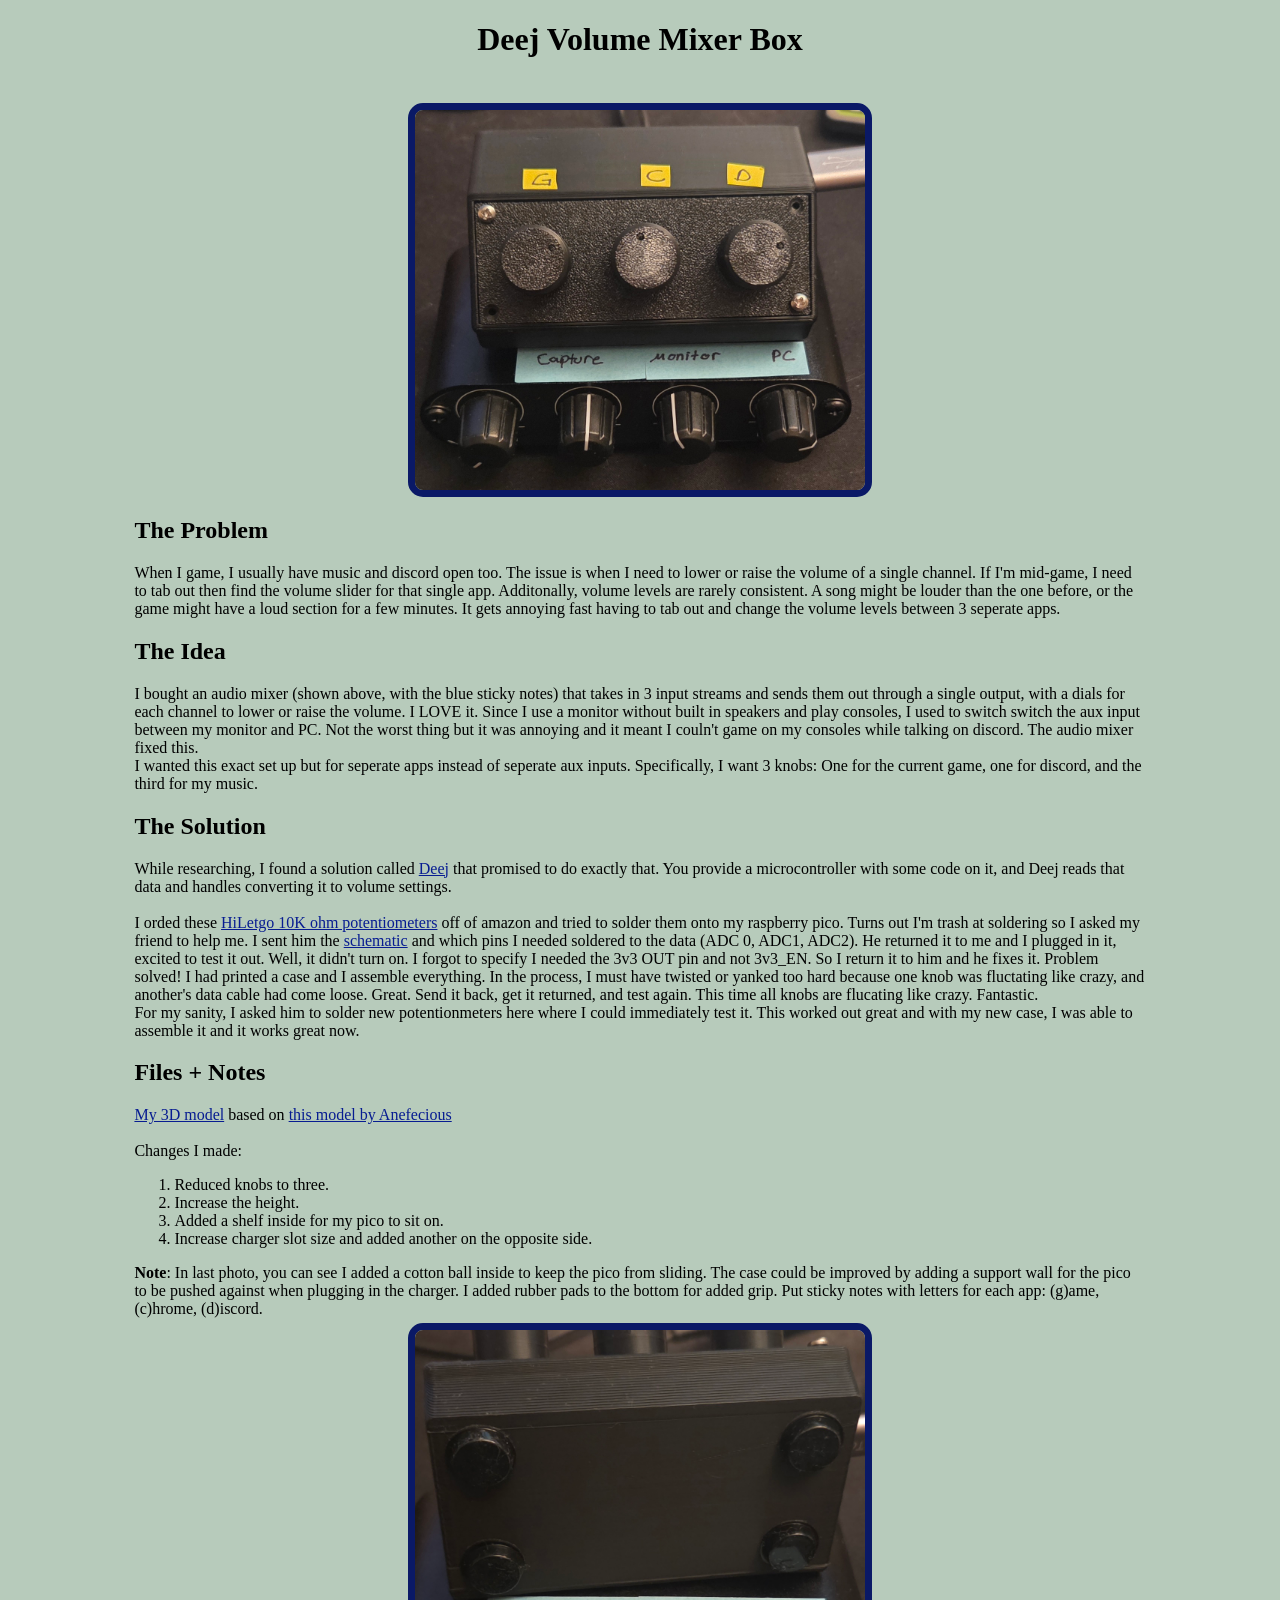
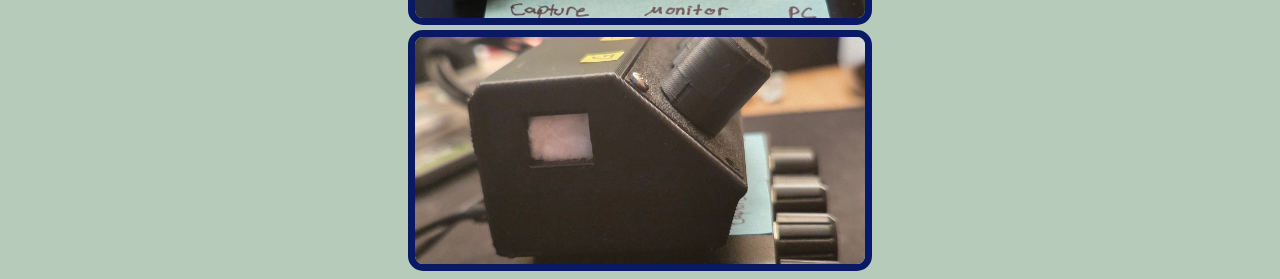
==== pages/3dprinter/deejBox.html @ d612ab15 "Added home page and first post." ====
<!DOCTYPE html>
<html lang="en">

<head>
    <meta charset="UTF-8">
    <meta name="viewport" content="width=device-width, initial-scale=1.0">
    <link rel="stylesheet" href="../../style/main.css">
    <link rel="stylesheet" href="../../style/page.css">
    <title>Deej Box</title>
</head>

<body>
    <h1>Deej Volume Mixer Box </h1><br>
    <img src="../../assets/images/deej_box2.jpg">

    <div class="blog-section">
    <h2>The Problem</h2>
    When I game, I usually have music and discord open too. The issue is when I need to lower or raise the volume of a single channel. 
    If I'm mid-game, I need to tab out then find the volume slider for that single app. Additonally, volume levels are rarely consistent. 
    A song might be louder than the one before, or the game might have a loud section for a few minutes. It gets annoying fast having to tab out and change the volume
    levels between 3 seperate apps.
    </div>

    <div class="blog-section">
    <h2>The Idea</h2>
    I bought an audio mixer (shown above, with the blue sticky notes) that takes in 3 input streams and sends them out through a single output, with a dials for each channel to lower or raise the volume. I LOVE it. 
    Since I use a monitor without built in speakers and play consoles, I used to switch switch the aux input between my monitor and PC. Not the worst thing but it was annoying
    and it meant I couln't game on my consoles while talking on discord. The audio mixer fixed this.<br>
    I wanted this exact set up but for seperate apps instead of seperate aux inputs. Specifically, I want 3 knobs: One for the current game, one for discord, and the third for my music.
    </div>

    <div class="blog-section">
    <h2>The Solution</h2>
    While researching, I found a solution called <a href="https://github.com/omriharel/deej">Deej</a> that
    promised to do exactly that. You provide a microcontroller with some code on it, and Deej reads that data and handles converting it to volume settings.
    <br><br>
    I orded these <a href="https://a.co/d/040O39JF">HiLetgo 10K ohm potentiometers</a> off of amazon and tried to solder them onto my raspberry pico. Turns out I'm trash
    at soldering so I asked my friend to help me. I sent him the <a href="https://www.raspberrypi.com/documentation/microcontrollers/pico-series.html">schematic</a> and which pins I needed
    soldered to the data (ADC 0, ADC1, ADC2). He returned it to me and I plugged in it, excited to test it out. Well, it didn't turn on. I forgot to specify I needed the 3v3 OUT pin and not 3v3_EN. 
    So I return it to him and he fixes it. Problem solved! I had printed a case and I assemble everything. In the process, I must have twisted or yanked too hard because one knob was fluctating
    like crazy, and another's data cable had come loose. Great. Send it back, get it returned, and test again. This time all knobs are flucating like crazy. Fantastic.<br>
    For my sanity, I asked him to solder new potentionmeters here where I could immediately test it. This worked out great and with my new case, I was able to assemble it and it works great now.
    </div>

    <div class="blog-section">
    <h2>Files + Notes</h2>
    <a href="../../assets/3d/case v4.3mf">My 3D model</a> based on <a href="https://makerworld.com/en/models/408748-deej-volume-mixer?from=search#profileId-310644">this model by Anefecious</a><br><br>
    Changes I made:
    <ol>
    <li>Reduced knobs to three.</li>
    <li>Increase the height.</li>
    <li>Added a shelf inside for my pico to sit on.</li>
    <li>Increase charger slot size and added another on the opposite side.</li>
    </ol>
    <b>Note</b>: In last photo, you can see I added a cotton ball inside to keep the pico from sliding. 
    The case could be improved by adding a support wall for the pico to be pushed against when plugging in the charger.
    I added rubber pads to the bottom for added grip. Put sticky notes with letters for each app: (g)ame, (c)hrome, (d)iscord.
    <img src="../../assets/images/deej_box3.jpg">
    <img src="../../assets/images/deej_box1.jpg">
    </div>
</body>
</html>
---- style/main.css ----
body{
    background-color: rgb(183, 203, 187);
}

a {
    color: #071c91;
}
---- style/page.css ----
.blog-section {
    display: block;
    max-width: 80%;
    margin-left: auto;
    margin-right: auto;
}

img {
    display: block;
    margin: 5px auto;
    max-height: 50vh;
    max-width: 50vh;
    border: 7px solid rgb(10, 25, 102);
    border-radius: 15px;
    padding: 0;
}

h1{
    text-align: center;
}
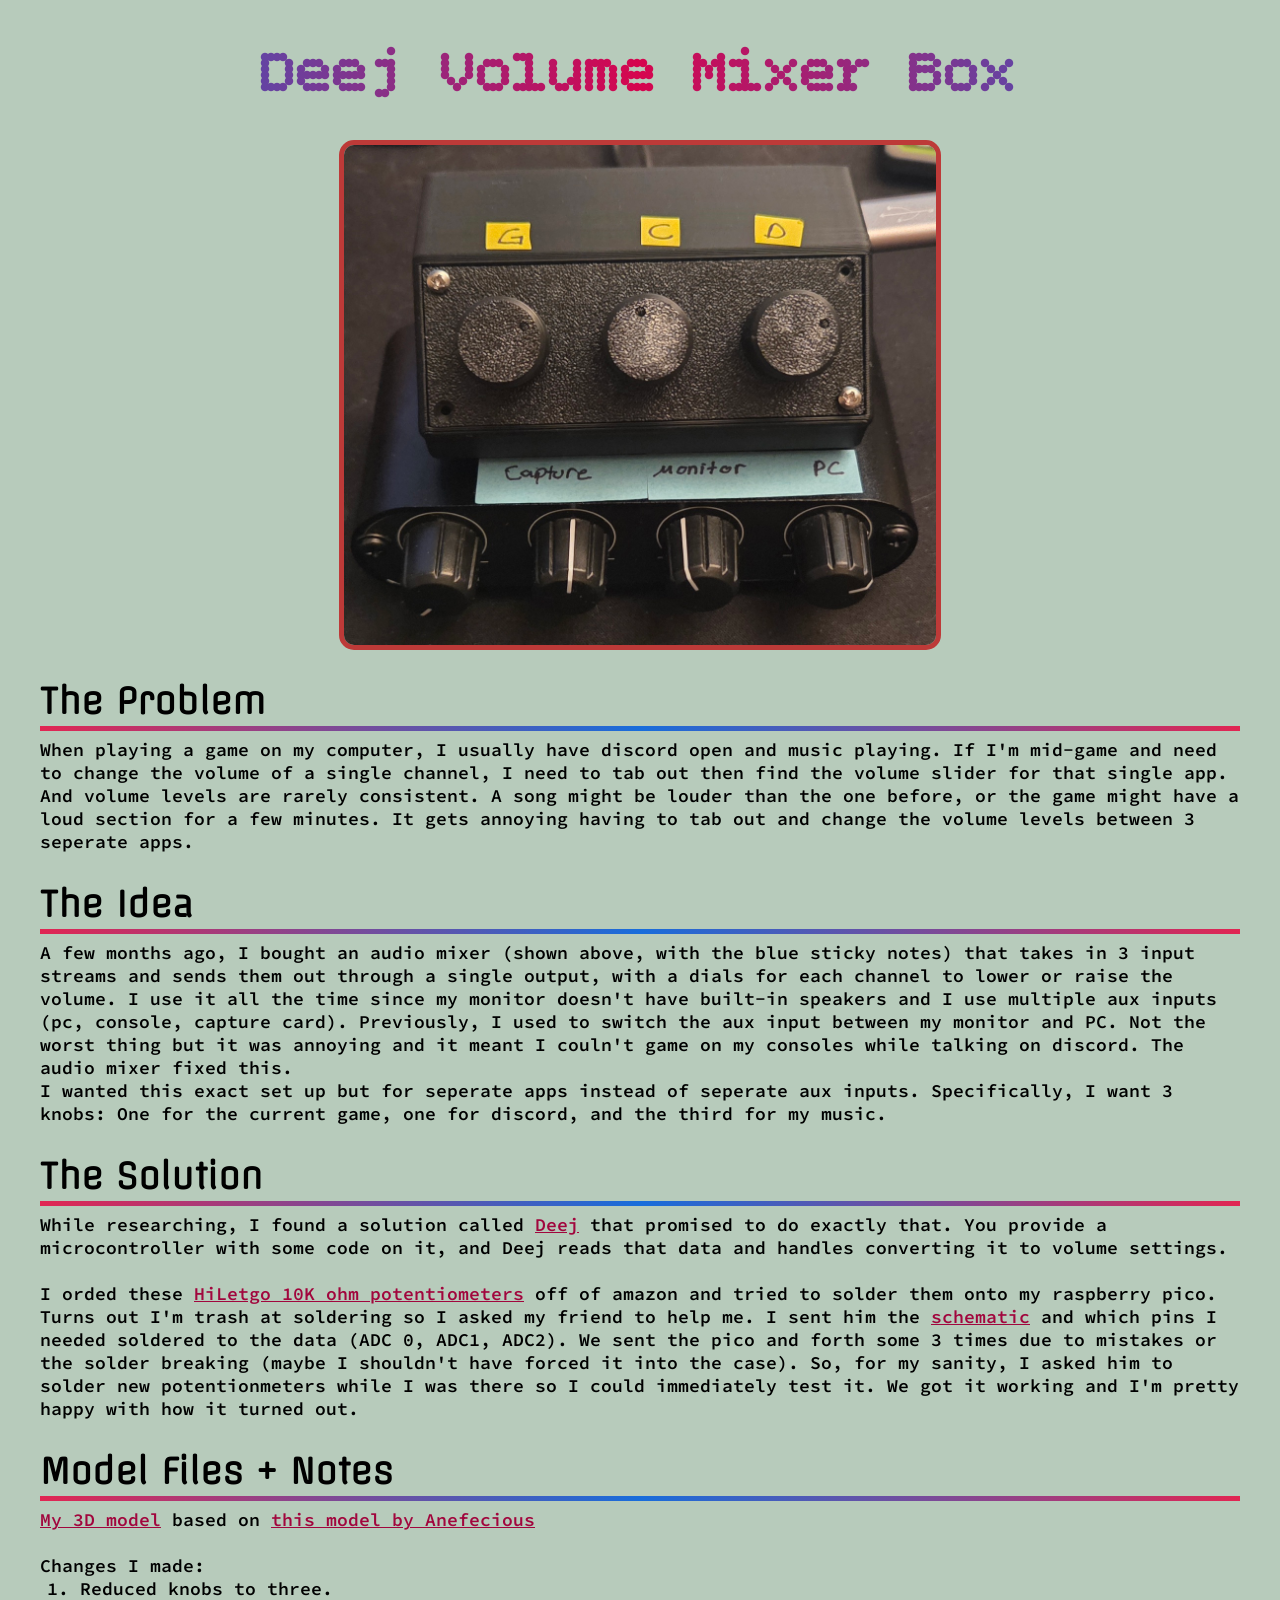
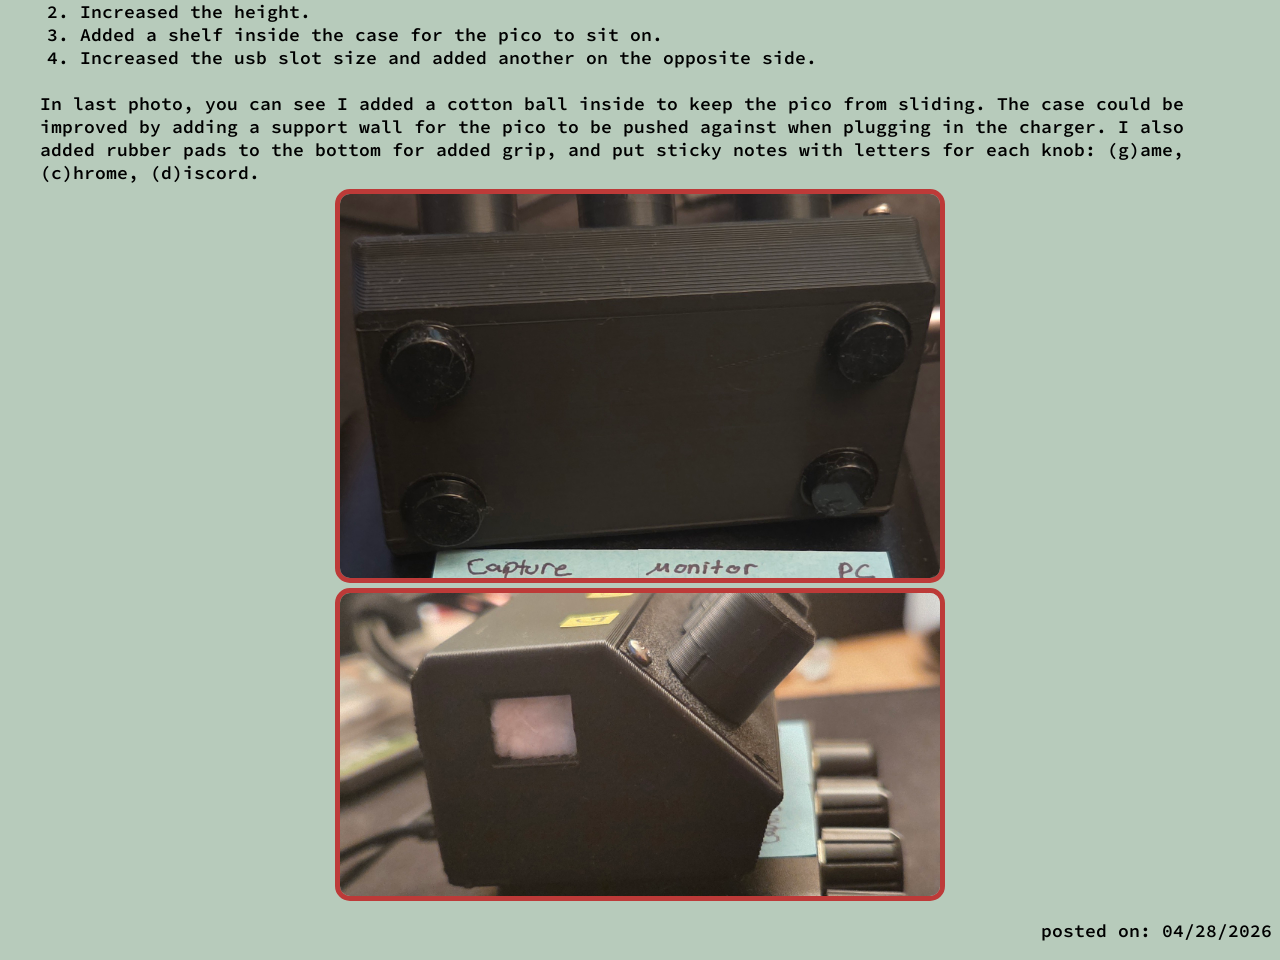
==== commit ec08360c: "Added color and fonts. Some rewording." ====
--- a/pages/3dprinter/deejBox.html
+++ b/pages/3dprinter/deejBox.html
@@ -12,51 +12,49 @@
 <body>
     <h1>Deej Volume Mixer Box </h1><br>
     <img src="../../assets/images/deej_box2.jpg">
+    
 
     <div class="blog-section">
     <h2>The Problem</h2>
-    When I game, I usually have music and discord open too. The issue is when I need to lower or raise the volume of a single channel. 
-    If I'm mid-game, I need to tab out then find the volume slider for that single app. Additonally, volume levels are rarely consistent. 
-    A song might be louder than the one before, or the game might have a loud section for a few minutes. It gets annoying fast having to tab out and change the volume
+    When playing a game on my computer, I usually have discord open and music playing. If I'm mid-game and need to change the volume of a single channel, I need to tab out then find 
+    the volume slider for that single app. And volume levels are rarely consistent. 
+    A song might be louder than the one before, or the game might have a loud section for a few minutes. It gets annoying having to tab out and change the volume
     levels between 3 seperate apps.
-    </div>
-
-    <div class="blog-section">
+    
     <h2>The Idea</h2>
-    I bought an audio mixer (shown above, with the blue sticky notes) that takes in 3 input streams and sends them out through a single output, with a dials for each channel to lower or raise the volume. I LOVE it. 
-    Since I use a monitor without built in speakers and play consoles, I used to switch switch the aux input between my monitor and PC. Not the worst thing but it was annoying
+    A few months ago, I bought an audio mixer (shown above, with the blue sticky notes) that takes in 3 input streams and sends them out through a single output, 
+    with a dials for each channel to lower or raise the volume. I use it all the time since my monitor doesn't have built-in speakers and I use multiple aux inputs (pc, console, capture card). 
+    Previously, I used to switch the aux input between my monitor and PC. Not the worst thing but it was annoying
     and it meant I couln't game on my consoles while talking on discord. The audio mixer fixed this.<br>
     I wanted this exact set up but for seperate apps instead of seperate aux inputs. Specifically, I want 3 knobs: One for the current game, one for discord, and the third for my music.
-    </div>
 
-    <div class="blog-section">
     <h2>The Solution</h2>
     While researching, I found a solution called <a href="https://github.com/omriharel/deej">Deej</a> that
     promised to do exactly that. You provide a microcontroller with some code on it, and Deej reads that data and handles converting it to volume settings.
     <br><br>
     I orded these <a href="https://a.co/d/040O39JF">HiLetgo 10K ohm potentiometers</a> off of amazon and tried to solder them onto my raspberry pico. Turns out I'm trash
     at soldering so I asked my friend to help me. I sent him the <a href="https://www.raspberrypi.com/documentation/microcontrollers/pico-series.html">schematic</a> and which pins I needed
-    soldered to the data (ADC 0, ADC1, ADC2). He returned it to me and I plugged in it, excited to test it out. Well, it didn't turn on. I forgot to specify I needed the 3v3 OUT pin and not 3v3_EN. 
-    So I return it to him and he fixes it. Problem solved! I had printed a case and I assemble everything. In the process, I must have twisted or yanked too hard because one knob was fluctating
-    like crazy, and another's data cable had come loose. Great. Send it back, get it returned, and test again. This time all knobs are flucating like crazy. Fantastic.<br>
-    For my sanity, I asked him to solder new potentionmeters here where I could immediately test it. This worked out great and with my new case, I was able to assemble it and it works great now.
-    </div>
+    soldered to the data (ADC 0, ADC1, ADC2). We sent the pico and forth some 3 times due to mistakes or the solder breaking (maybe I shouldn't have forced it into the case). So,
+    for my sanity, I asked him to solder new potentionmeters while I was there so I could immediately test it. We got it working and I'm pretty happy with how it turned out.
 
-    <div class="blog-section">
-    <h2>Files + Notes</h2>
+    <h2>Model Files + Notes</h2>
     <a href="../../assets/3d/case v4.3mf">My 3D model</a> based on <a href="https://makerworld.com/en/models/408748-deej-volume-mixer?from=search#profileId-310644">this model by Anefecious</a><br><br>
     Changes I made:
     <ol>
     <li>Reduced knobs to three.</li>
-    <li>Increase the height.</li>
-    <li>Added a shelf inside for my pico to sit on.</li>
-    <li>Increase charger slot size and added another on the opposite side.</li>
+    <li>Increased the height.</li>
+    <li>Added a shelf inside the case for the pico to sit on.</li>
+    <li>Increased the usb slot size and added another on the opposite side.</li>
     </ol>
-    <b>Note</b>: In last photo, you can see I added a cotton ball inside to keep the pico from sliding. 
+    <br>
+    In last photo, you can see I added a cotton ball inside to keep the pico from sliding. 
     The case could be improved by adding a support wall for the pico to be pushed against when plugging in the charger.
-    I added rubber pads to the bottom for added grip. Put sticky notes with letters for each app: (g)ame, (c)hrome, (d)iscord.
+    I also added rubber pads to the bottom for added grip, and put sticky notes with letters for each knob: (g)ame, (c)hrome, (d)iscord.
     <img src="../../assets/images/deej_box3.jpg">
     <img src="../../assets/images/deej_box1.jpg">
     </div>
+    <p style="text-align: right">
+    posted on: 04/28/2026
+    </p>
 </body>
 </html>
--- a/style/main.css
+++ b/style/main.css
@@ -1,7 +1,61 @@
-body{
+@import url('https://fonts.googleapis.com/css2?family=Bitcount+Single:wght@100..900&family=Mozilla+Headline:wght@200..700&family=Offside&family=Source+Code+Pro:ital,wght@0,200..900;1,200..900&display=swap');
+
+body {
     background-color: rgb(183, 203, 187);
+    font-family: Cambria, Cochin, Georgia, Times, 'Times New Roman', serif;
+}
+
+h1{
+        font-family: "Bitcount Single", system-ui;
+            font-optical-sizing: auto;
+            font-weight: 600;
+            font-style: normal;
+            font-variation-settings:
+                "slnt" 0,
+                "CRSV" 0.5,
+                "ELSH" 0,
+
+}
+
+h1 {
+    text-align: center;
+}
+
+h2 {
+    font-weight: 700;
+    font-family: "Offside", sans-serif;
+    font-style: normal;
 }
 
 a {
-    color: #071c91;
+    color: #a1063d;
+}
+
+.bitcount-single-ink-h1 {
+    font-family: "Bitcount Single", system-ui;
+    font-optical-sizing: auto;
+    font-weight: 600;
+    font-style: normal;
+    font-variation-settings:
+        "slnt" 0,
+        "CRSV" 0.5,
+        "ELSH" 0,
+        "ELXP" 0;
+}
+
+
+.mozilla-headline-h1 {
+    font-family: "Mozilla Headline", sans-serif;
+    font-optical-sizing: auto;
+    font-weight: 600;
+    font-style: normal;
+    font-variation-settings:
+        "wdth" 100;
+}
+
+.source-code-pro-body {
+    font-family: "Source Code Pro", monospace;
+    font-optical-sizing: auto;
+    font-weight:400;
+    font-style: normal;
 }
--- a/style/page.css
+++ b/style/page.css
@@ -1,6 +1,6 @@
 .blog-section {
     display: block;
-    max-width: 80%;
+    max-width: 1200px;
     margin-left: auto;
     margin-right: auto;
 }
@@ -8,13 +8,45 @@
 img {
     display: block;
     margin: 5px auto;
-    max-height: 50vh;
-    max-width: 50vh;
-    border: 7px solid rgb(10, 25, 102);
+    width: auto;
+    height: auto;
+    max-width: 600px;
+    max-height: 500px;
+    object-fit: contain;
+    border: 5px solid rgb(189, 58, 56);
     border-radius: 15px;
-    padding: 0;
+}
+
+body{
+    font-family: "Source Code Pro", monospace;
+    font-optical-sizing: auto;
+    font-weight: 600;
+    font-style: normal;
+    font-size: 18px;
 }
 
 h1{
-    text-align: center;
+    font-size: 60px;
+    margin-bottom: 0px;
+    background-image: linear-gradient(to right, #186ddb, #d6054e, #186ddb);
+    -webkit-background-clip: text;
+    background-clip: text;
+    color: transparent;
+    
 }
+
+h2{
+    margin-bottom: 5px;
+    padding-bottom: 10px;
+    font-size: 35px;
+    background-image: linear-gradient(to right, #e12652, #186ddb, #e12652);
+    background-repeat: no-repeat;
+    background-size: 100% 0.15em;
+    /* 100% width, 0.15em thickness */
+    background-position: 0 95%;
+}
+
+
+ol {
+    margin: 0px;
+}
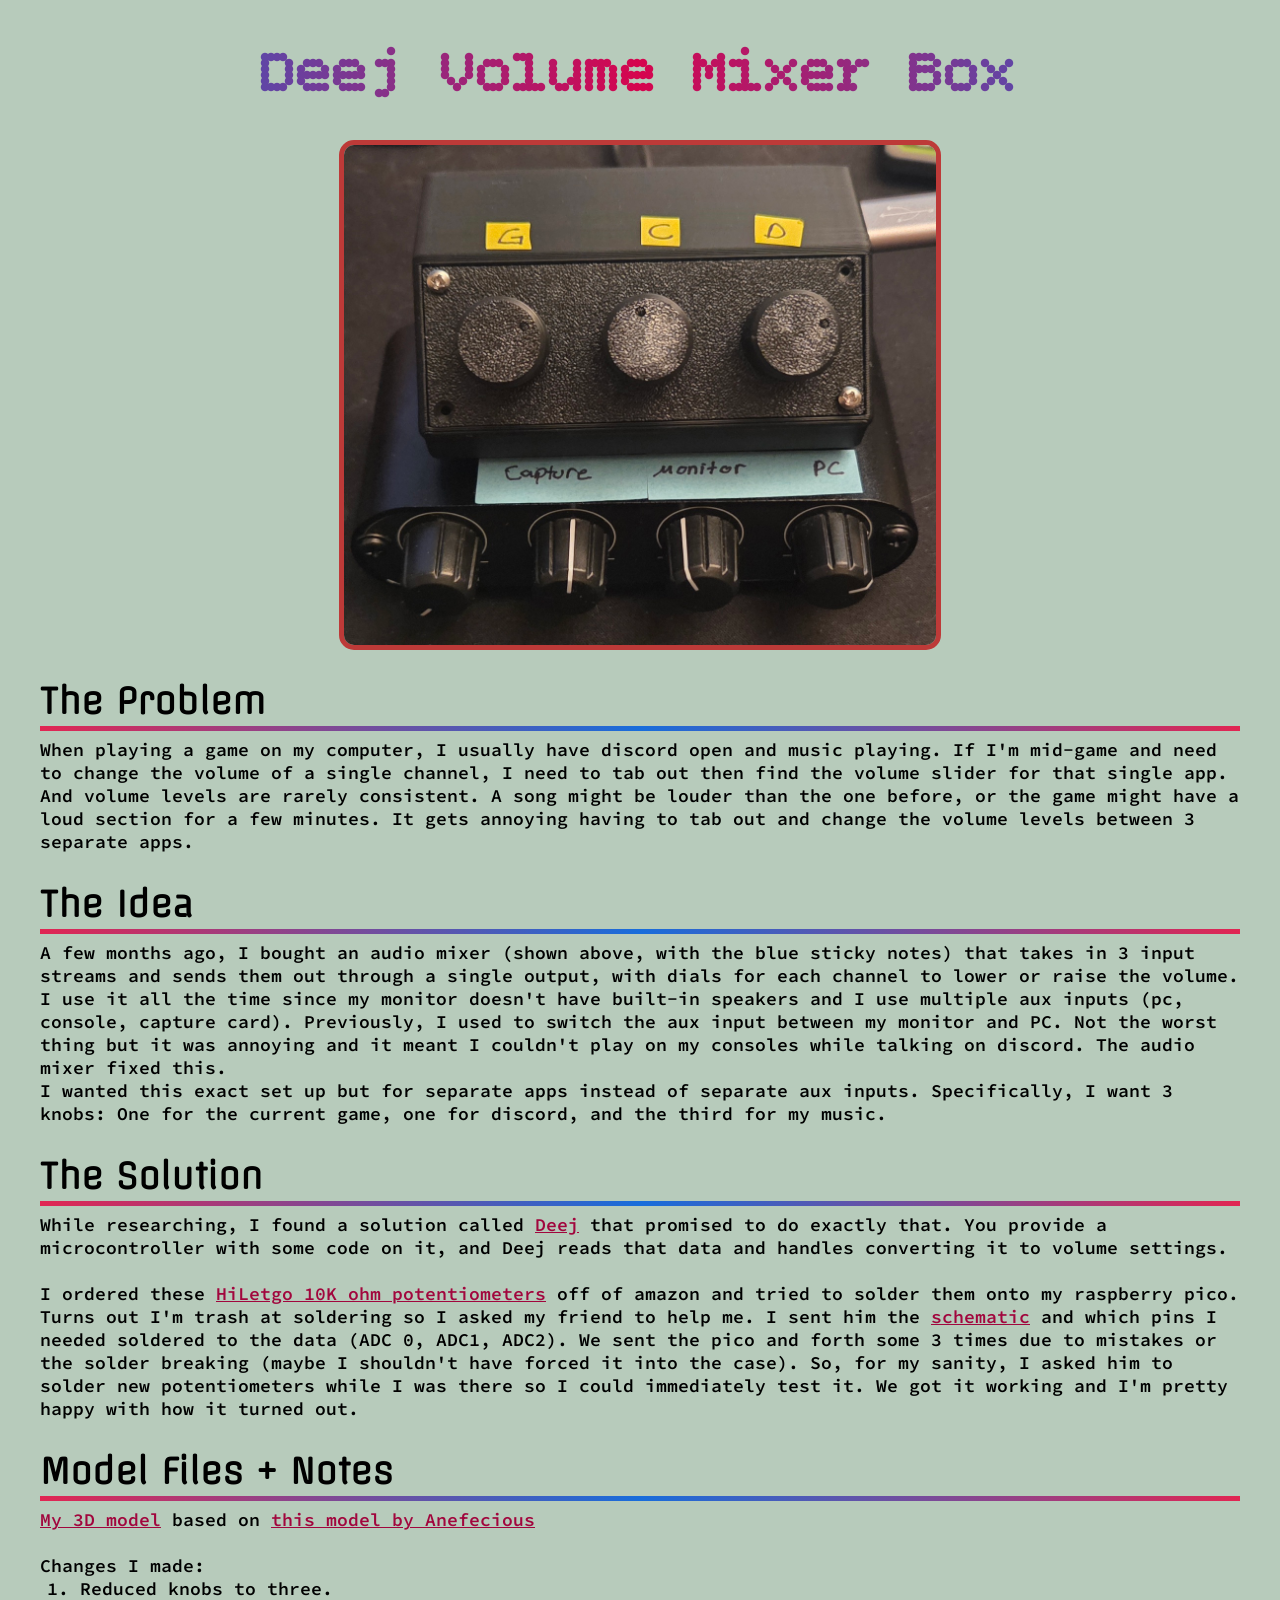
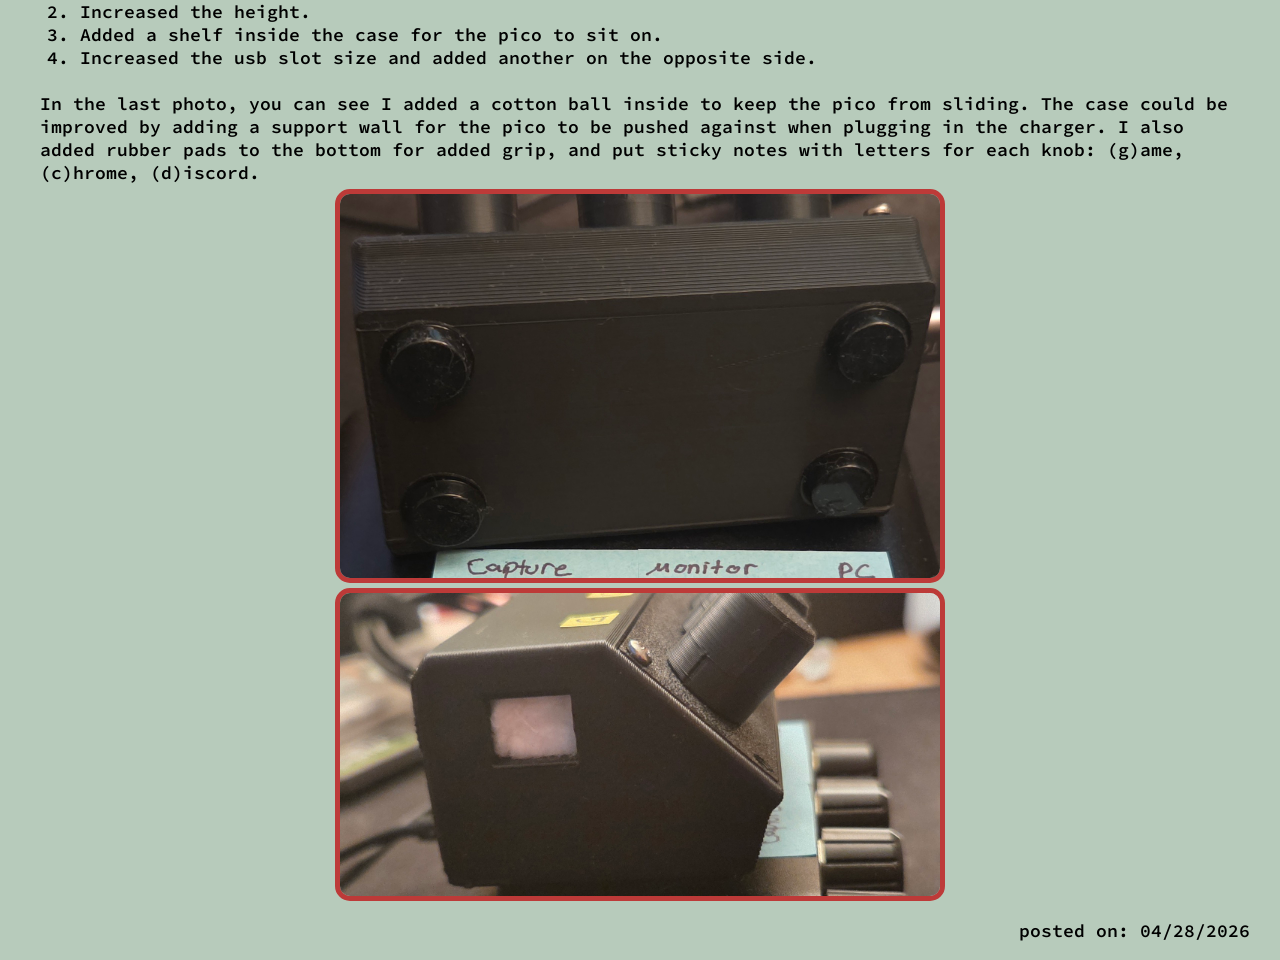
==== commit 98145a08: "typos" ====
--- a/pages/3dprinter/deejBox.html
+++ b/pages/3dprinter/deejBox.html
@@ -5,7 +5,8 @@
     <meta charset="UTF-8">
     <meta name="viewport" content="width=device-width, initial-scale=1.0">
     <link rel="stylesheet" href="../../style/main.css">
-    <link rel="stylesheet" href="../../style/page.css">
+    <link rel="stylesheet" href="../../style/deejBox.css">
+
     <title>Deej Box</title>
 </head>
 
@@ -19,23 +20,23 @@
     When playing a game on my computer, I usually have discord open and music playing. If I'm mid-game and need to change the volume of a single channel, I need to tab out then find 
     the volume slider for that single app. And volume levels are rarely consistent. 
     A song might be louder than the one before, or the game might have a loud section for a few minutes. It gets annoying having to tab out and change the volume
-    levels between 3 seperate apps.
+    levels between 3 separate apps.
     
     <h2>The Idea</h2>
     A few months ago, I bought an audio mixer (shown above, with the blue sticky notes) that takes in 3 input streams and sends them out through a single output, 
-    with a dials for each channel to lower or raise the volume. I use it all the time since my monitor doesn't have built-in speakers and I use multiple aux inputs (pc, console, capture card). 
+    with dials for each channel to lower or raise the volume. I use it all the time since my monitor doesn't have built-in speakers and I use multiple aux inputs (pc, console, capture card). 
     Previously, I used to switch the aux input between my monitor and PC. Not the worst thing but it was annoying
-    and it meant I couln't game on my consoles while talking on discord. The audio mixer fixed this.<br>
-    I wanted this exact set up but for seperate apps instead of seperate aux inputs. Specifically, I want 3 knobs: One for the current game, one for discord, and the third for my music.
+    and it meant I couldn't play on my consoles while talking on discord. The audio mixer fixed this.<br>
+    I wanted this exact set up but for separate apps instead of separate aux inputs. Specifically, I want 3 knobs: One for the current game, one for discord, and the third for my music.
 
     <h2>The Solution</h2>
     While researching, I found a solution called <a href="https://github.com/omriharel/deej">Deej</a> that
     promised to do exactly that. You provide a microcontroller with some code on it, and Deej reads that data and handles converting it to volume settings.
     <br><br>
-    I orded these <a href="https://a.co/d/040O39JF">HiLetgo 10K ohm potentiometers</a> off of amazon and tried to solder them onto my raspberry pico. Turns out I'm trash
+    I ordered these <a href="https://a.co/d/040O39JF">HiLetgo 10K ohm potentiometers</a> off of amazon and tried to solder them onto my raspberry pico. Turns out I'm trash
     at soldering so I asked my friend to help me. I sent him the <a href="https://www.raspberrypi.com/documentation/microcontrollers/pico-series.html">schematic</a> and which pins I needed
     soldered to the data (ADC 0, ADC1, ADC2). We sent the pico and forth some 3 times due to mistakes or the solder breaking (maybe I shouldn't have forced it into the case). So,
-    for my sanity, I asked him to solder new potentionmeters while I was there so I could immediately test it. We got it working and I'm pretty happy with how it turned out.
+    for my sanity, I asked him to solder new potentiometers while I was there so I could immediately test it. We got it working and I'm pretty happy with how it turned out.
 
     <h2>Model Files + Notes</h2>
     <a href="../../assets/3d/case v4.3mf">My 3D model</a> based on <a href="https://makerworld.com/en/models/408748-deej-volume-mixer?from=search#profileId-310644">this model by Anefecious</a><br><br>
@@ -47,7 +48,7 @@
     <li>Increased the usb slot size and added another on the opposite side.</li>
     </ol>
     <br>
-    In last photo, you can see I added a cotton ball inside to keep the pico from sliding. 
+    In the last photo, you can see I added a cotton ball inside to keep the pico from sliding. 
     The case could be improved by adding a support wall for the pico to be pushed against when plugging in the charger.
     I also added rubber pads to the bottom for added grip, and put sticky notes with letters for each knob: (g)ame, (c)hrome, (d)iscord.
     <img src="../../assets/images/deej_box3.jpg">
--- a/style/main.css
+++ b/style/main.css
@@ -1,19 +1,21 @@
-@import url('https://fonts.googleapis.com/css2?family=Bitcount+Single:wght@100..900&family=Mozilla+Headline:wght@200..700&family=Offside&family=Source+Code+Pro:ital,wght@0,200..900;1,200..900&display=swap');
+@import url('https://fonts.googleapis.com/css2?family=Audiowide&family=Bitcount+Single:wght@100..900&family=Faculty+Glyphic&family=Goldman:wght@400;700&family=Mozilla+Headline:wght@200..700&family=Offside&family=Press+Start+2P&family=Share+Tech+Mono&family=Source+Code+Pro:ital,wght@0,200..900;1,200..900&family=Space+Mono:ital,wght@0,400;0,700;1,400;1,700&family=Syne+Mono&display=swap');
 
 body {
     background-color: rgb(183, 203, 187);
     font-family: Cambria, Cochin, Georgia, Times, 'Times New Roman', serif;
+    margin-left: 30px;
+    margin-right: 30px;
 }
 
 h1{
-        font-family: "Bitcount Single", system-ui;
-            font-optical-sizing: auto;
-            font-weight: 600;
-            font-style: normal;
-            font-variation-settings:
-                "slnt" 0,
-                "CRSV" 0.5,
-                "ELSH" 0,
+    font-family: "Bitcount Single", system-ui;
+    font-optical-sizing: auto;
+    font-weight: 600;
+    font-style: normal;
+    font-variation-settings:
+        "slnt" 0,
+        "CRSV" 0.5,
+        "ELSH" 0,
 
 }
 
--- a/style/deejBox.css
+++ b/style/deejBox.css
@@ -0,0 +1,51 @@
+.blog-section {
+    display: block;
+    max-width: 1200px;
+    margin-left: auto;
+    margin-right: auto;
+}
+
+img {
+    display: block;
+    margin: 5px auto;
+    width: auto;
+    height: auto;
+    max-width: 600px;
+    max-height: 500px;
+    object-fit: contain;
+    border: 5px solid rgb(189, 58, 56);
+    border-radius: 15px;
+}
+
+body {
+    font-family: "Source Code Pro", monospace;
+    font-optical-sizing: auto;
+    font-weight: 600;
+    font-style: normal;
+    font-size: 18px;
+}
+
+h1 {
+    font-size: 60px;
+    margin-bottom: 0px;
+    background-image: linear-gradient(to right, #186ddb, #d6054e, #186ddb);
+    -webkit-background-clip: text;
+    background-clip: text;
+    color: transparent;
+
+}
+
+h2 {
+    margin-bottom: 5px;
+    padding-bottom: 10px;
+    font-size: 35px;
+    background-image: linear-gradient(to right, #e12652, #186ddb, #e12652);
+    background-repeat: no-repeat;
+    background-size: 100% 0.15em;
+    /* 100% width, 0.15em thickness */
+    background-position: 0 95%;
+}
+
+ol {
+    margin: 0px;
+}
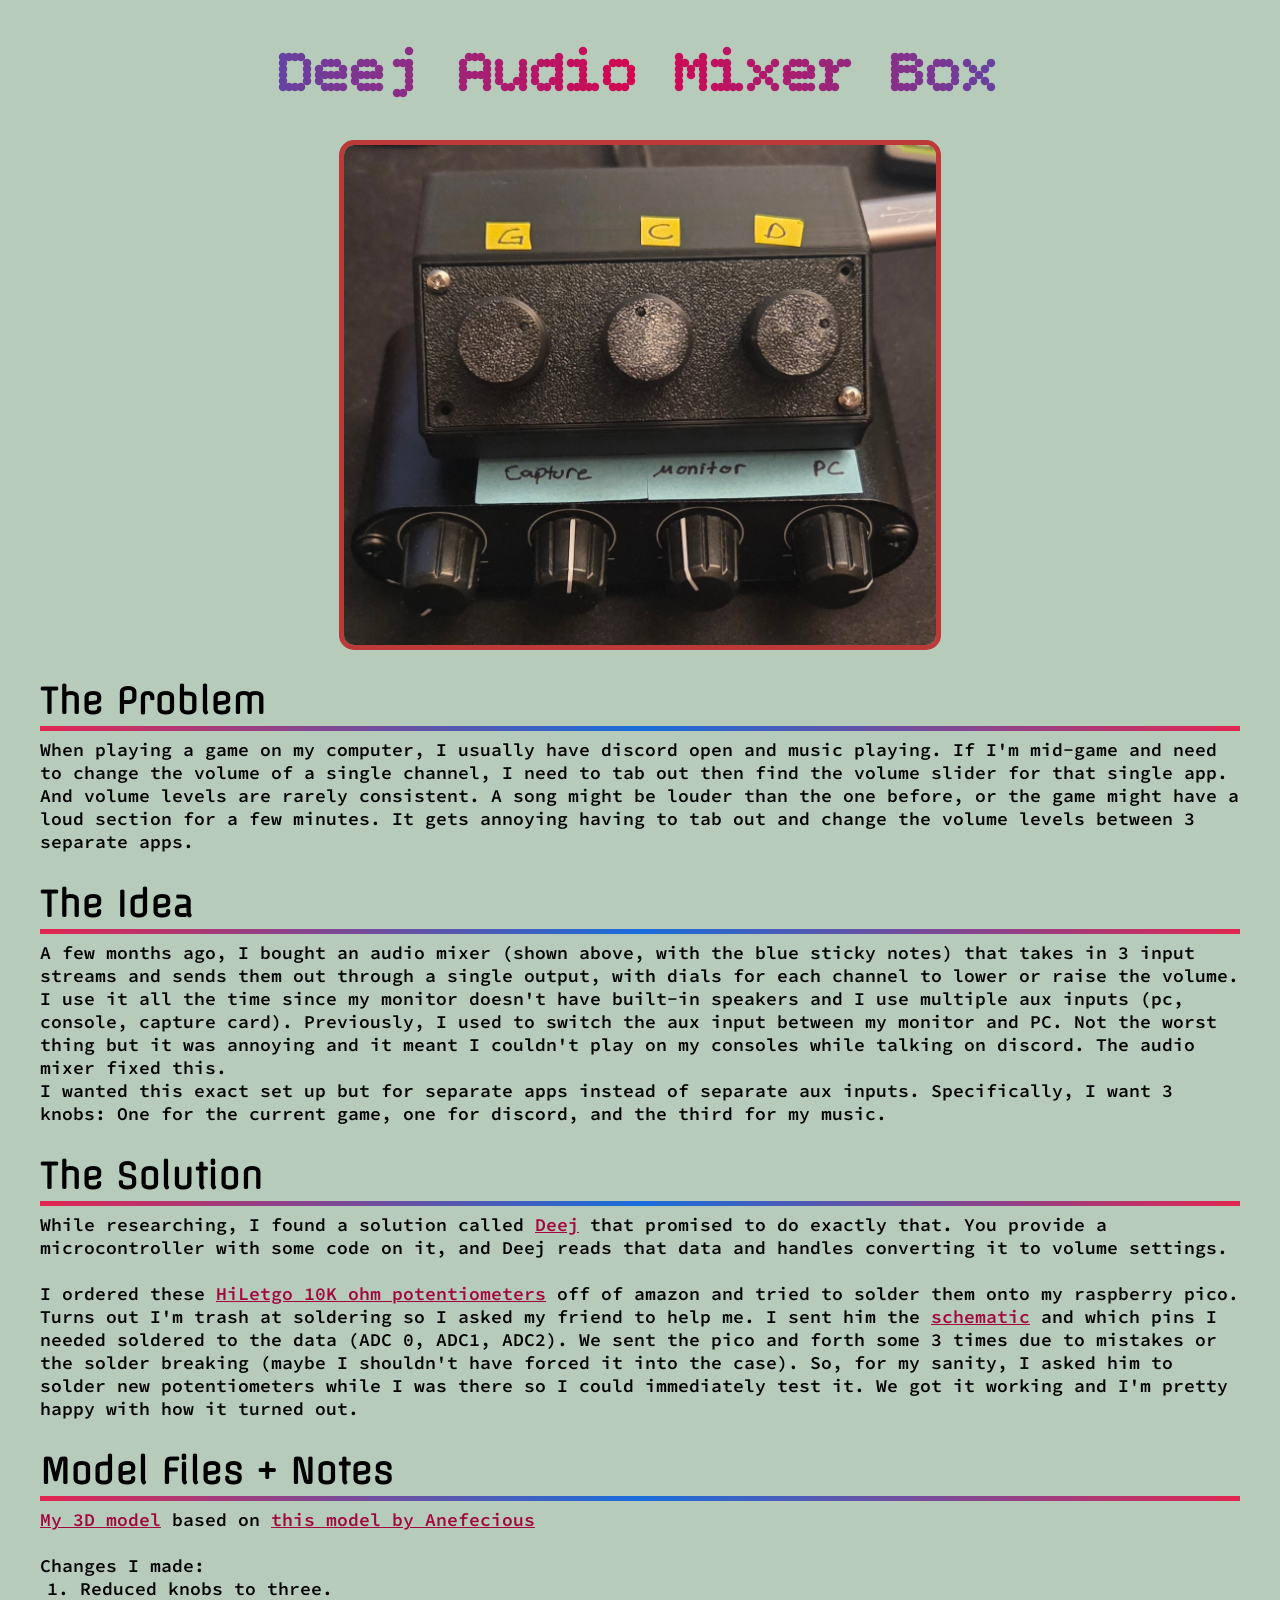
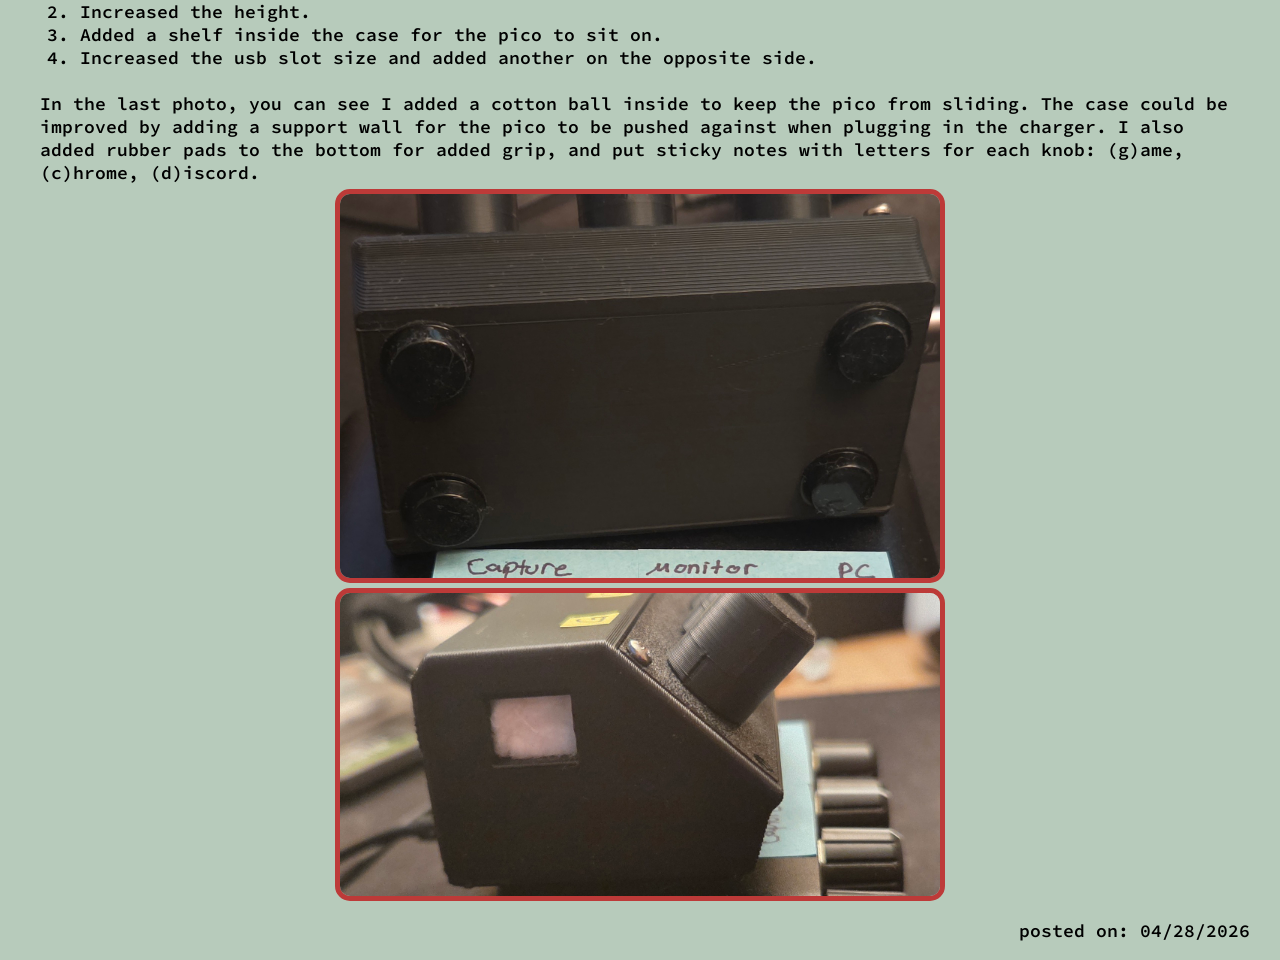
==== commit c5e050da: "Update deejBox.html" ====
--- a/pages/3dprinter/deejBox.html
+++ b/pages/3dprinter/deejBox.html
@@ -11,7 +11,7 @@
 </head>
 
 <body>
-    <h1>Deej Volume Mixer Box </h1><br>
+    <h1>Deej Audio Mixer Box </h1><br>
     <img src="../../assets/images/deej_box2.jpg">
     
 
--- a/style/main.css
+++ b/style/main.css
@@ -1,4 +1,4 @@
-@import url('https://fonts.googleapis.com/css2?family=Audiowide&family=Bitcount+Single:wght@100..900&family=Faculty+Glyphic&family=Goldman:wght@400;700&family=Mozilla+Headline:wght@200..700&family=Offside&family=Press+Start+2P&family=Share+Tech+Mono&family=Source+Code+Pro:ital,wght@0,200..900;1,200..900&family=Space+Mono:ital,wght@0,400;0,700;1,400;1,700&family=Syne+Mono&display=swap');
+@import url('https://fonts.googleapis.com/css2?family=Audiowide&family=Bitcount+Single:wght@100..900&family=Faculty+Glyphic&family=Goldman:wght@400;700&family=Mozilla+Headline:wght@200..700&family=Noto+Sans:ital,wght@0,100..900;1,100..900&family=Offside&family=Press+Start+2P&family=Share+Tech+Mono&family=Source+Code+Pro:ital,wght@0,200..900;1,200..900&family=Space+Mono:ital,wght@0,400;0,700;1,400;1,700&family=Syne+Mono&display=swap');
 
 body {
     background-color: rgb(183, 203, 187);
